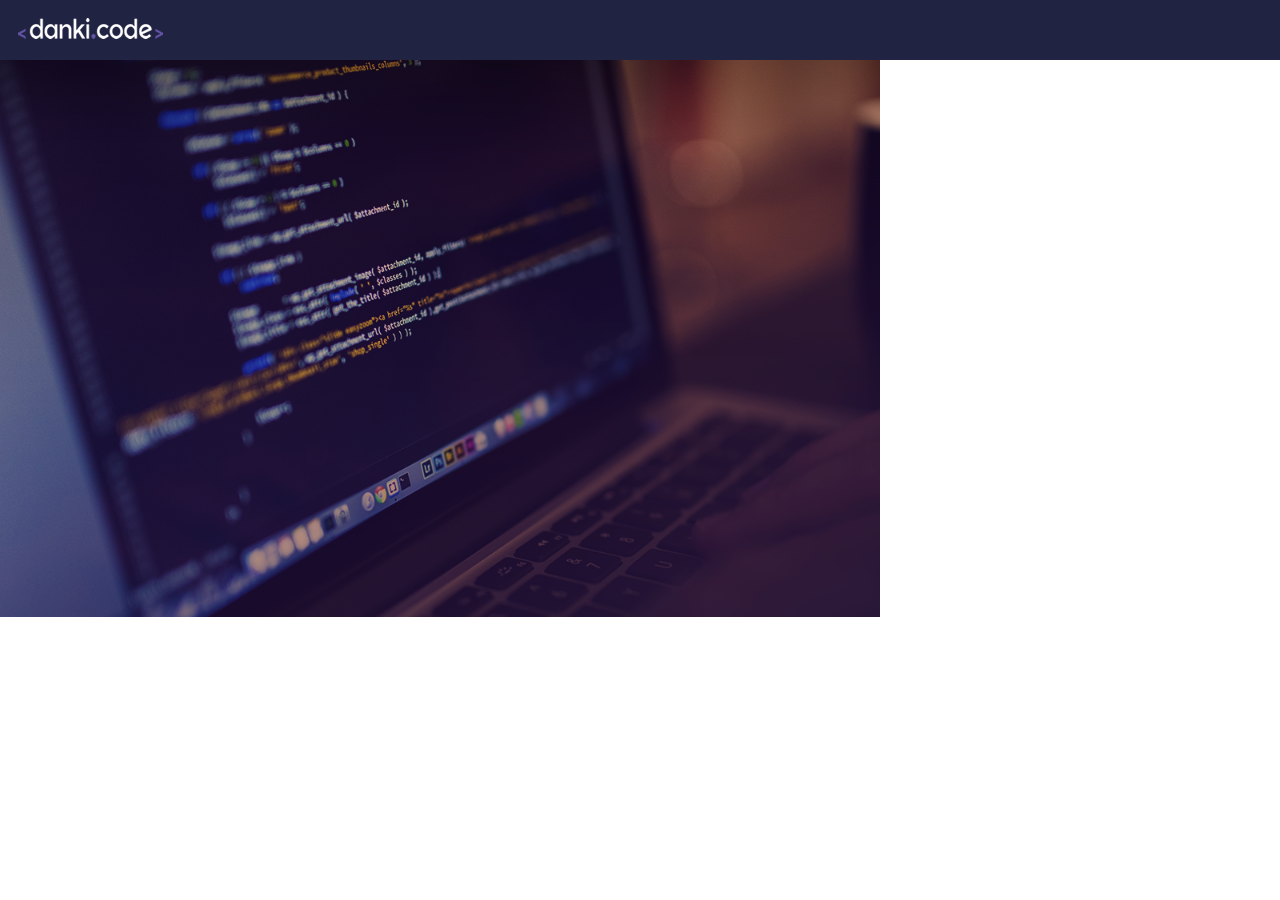
==== landing-pages/danki-code/index.html @ b5890f3c "alteração CSS" ====
<!DOCTYPE html>
<html lang="pt-BR">
<head>
    <meta charset="UTF-8">
    <meta http-equiv="X-UA-Compatible" content="IE=edge">
    <meta name="viewport" content="width=device-width, initial-scale=1.0">
    <link rel="stylesheet" href="css/style.css">
    <title>Danki Code</title>
</head>
<body>
    <header>
        <div class="center">
            <img src="img/logo.png" alt="Logomarca Danki Code">
        </div>
    </header>

    <div class="container-box">
        <div class="center">
            <div class="form">

            </div>
        </div>
    </div>
</body>
</html>
---- landing-pages/danki-code/css/style.css ----
* {
    margin: 0;
    padding: 0;
    box-sizing: border-box;
}

header {
    width: 100%;
    height: 60px;
    background-color: #212343;
}

.center {
    width: 1280px;
    height: 100%;
    margin: 0 auto;
}

header img {
    margin: 18px;
}

.container-box {
    width: 100%;
    height: 557px;
    background-image: url('../img/header_bg.png');
    background-position: center;
    background-size: cover;
}

.form {
    width: 400px;
    background-color: #fff;
    height: 100%;
    float: right;
}
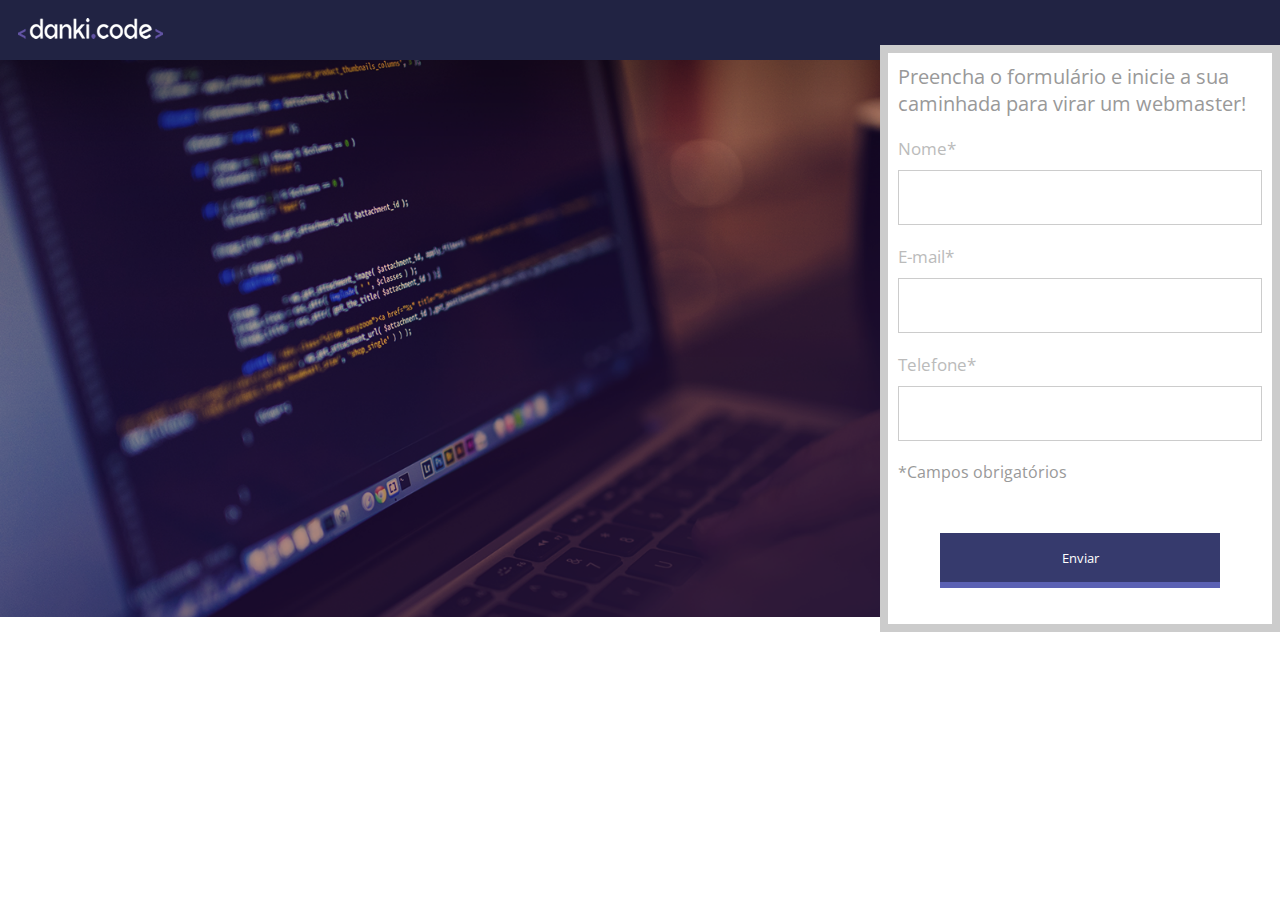
==== commit 049d7ce7: "criação de formulário e página js" ====
--- a/landing-pages/danki-code/index.html
+++ b/landing-pages/danki-code/index.html
@@ -1,12 +1,15 @@
 <!DOCTYPE html>
 <html lang="pt-BR">
+
 <head>
     <meta charset="UTF-8">
     <meta http-equiv="X-UA-Compatible" content="IE=edge">
     <meta name="viewport" content="width=device-width, initial-scale=1.0">
     <link rel="stylesheet" href="css/style.css">
+    <script type="text/javascript" src="js/script.js"></script>
     <title>Danki Code</title>
 </head>
+
 <body>
     <header>
         <div class="center">
@@ -17,9 +20,28 @@
     <div class="container-box">
         <div class="center">
             <div class="form">
-
+                <h2>Preencha o formulário e inicie a sua caminhada para virar um webmaster!</h2>
+                <form action="enviar" method="get" onsubmit="return validarFormulario();">
+                    <div class="input-container">
+                        <label for="nome">Nome*</label>
+                        <input type="text" name="nome" id="nome">
+                    </div>
+                    <div class="input-container">
+                        <label for="email">E-mail*</label>
+                        <input type="email" name="email" id="email">
+                    </div>
+                    <div class="input-container">
+                        <label for="telefone">Telefone*</label>
+                        <input type="tel" name="telefone" id="telefone">
+                    </div>
+                    <p>*Campos obrigatórios</p>
+                    <center>
+                        <input type="submit" value="Enviar" onclick="enviarFormulario();">
+                    </center>
+                </form>
             </div>
         </div>
     </div>
 </body>
+
 </html>--- a/landing-pages/danki-code/css/style.css
+++ b/landing-pages/danki-code/css/style.css
@@ -1,7 +1,10 @@
+@import url('https://fonts.googleapis.com/css2?family=Open+Sans&display=swap');
+
 * {
     margin: 0;
     padding: 0;
     box-sizing: border-box;
+    font-family: 'Open Sans', sans-serif;
 }
 
 header {
@@ -31,6 +34,69 @@
 .form {
     width: 400px;
     background-color: #fff;
-    height: 100%;
+    height: calc(100% + 30px);
+    position: relative;
+    top: -15px;
     float: right;
+    border: 8px solid #ccc;
+}
+
+.form h2 {
+    margin: 10px 10px 0 10px;
+    font-weight: normal;
+    font-size: 20px;
+    color: #999999;
+}
+
+.form .input-container {
+    padding: 0 10px;
+    margin-top: 20px;
+    font-size: 17px;
+    color: #bbbbbb;
+}
+
+.input-container label {
+    margin-bottom: 10px;
+    display: inline-block;
+    width: 100%;
+}
+
+.input-container input[type="text"],
+.input-container input[type="email"],
+.input-container input[type="tel"]{
+    width: 100%;
+    height: 55px;
+    padding: 20px;
+    border: 1px solid #ccc;
+}
+
+.input-container input[type="text"]:focus,
+.input-container input[type="email"]:focus,
+.input-container input[type="tel"]:focus{
+    background-color: #eeeeee;
+    outline: 0;
+}
+
+.form p {
+    margin: 20px 10px;
+    color: #999999;
+}
+
+.form input[type="submit"]{
+    margin-top: 30px;
+    width: 280px;
+    height: 55px;
+    background-color: #363a6d;
+    color: #fff;
+    border-bottom: 6px solid #5b61b3;
+    border-top: 0;
+    border-left: 0;
+    border-right: 0;
+}
+
+.form input[type="submit"]:hover{
+    cursor: pointer;
+    background-color: #5b61b3;
+    transition: 0.5s;
+    transform: translateY(-10px);
 }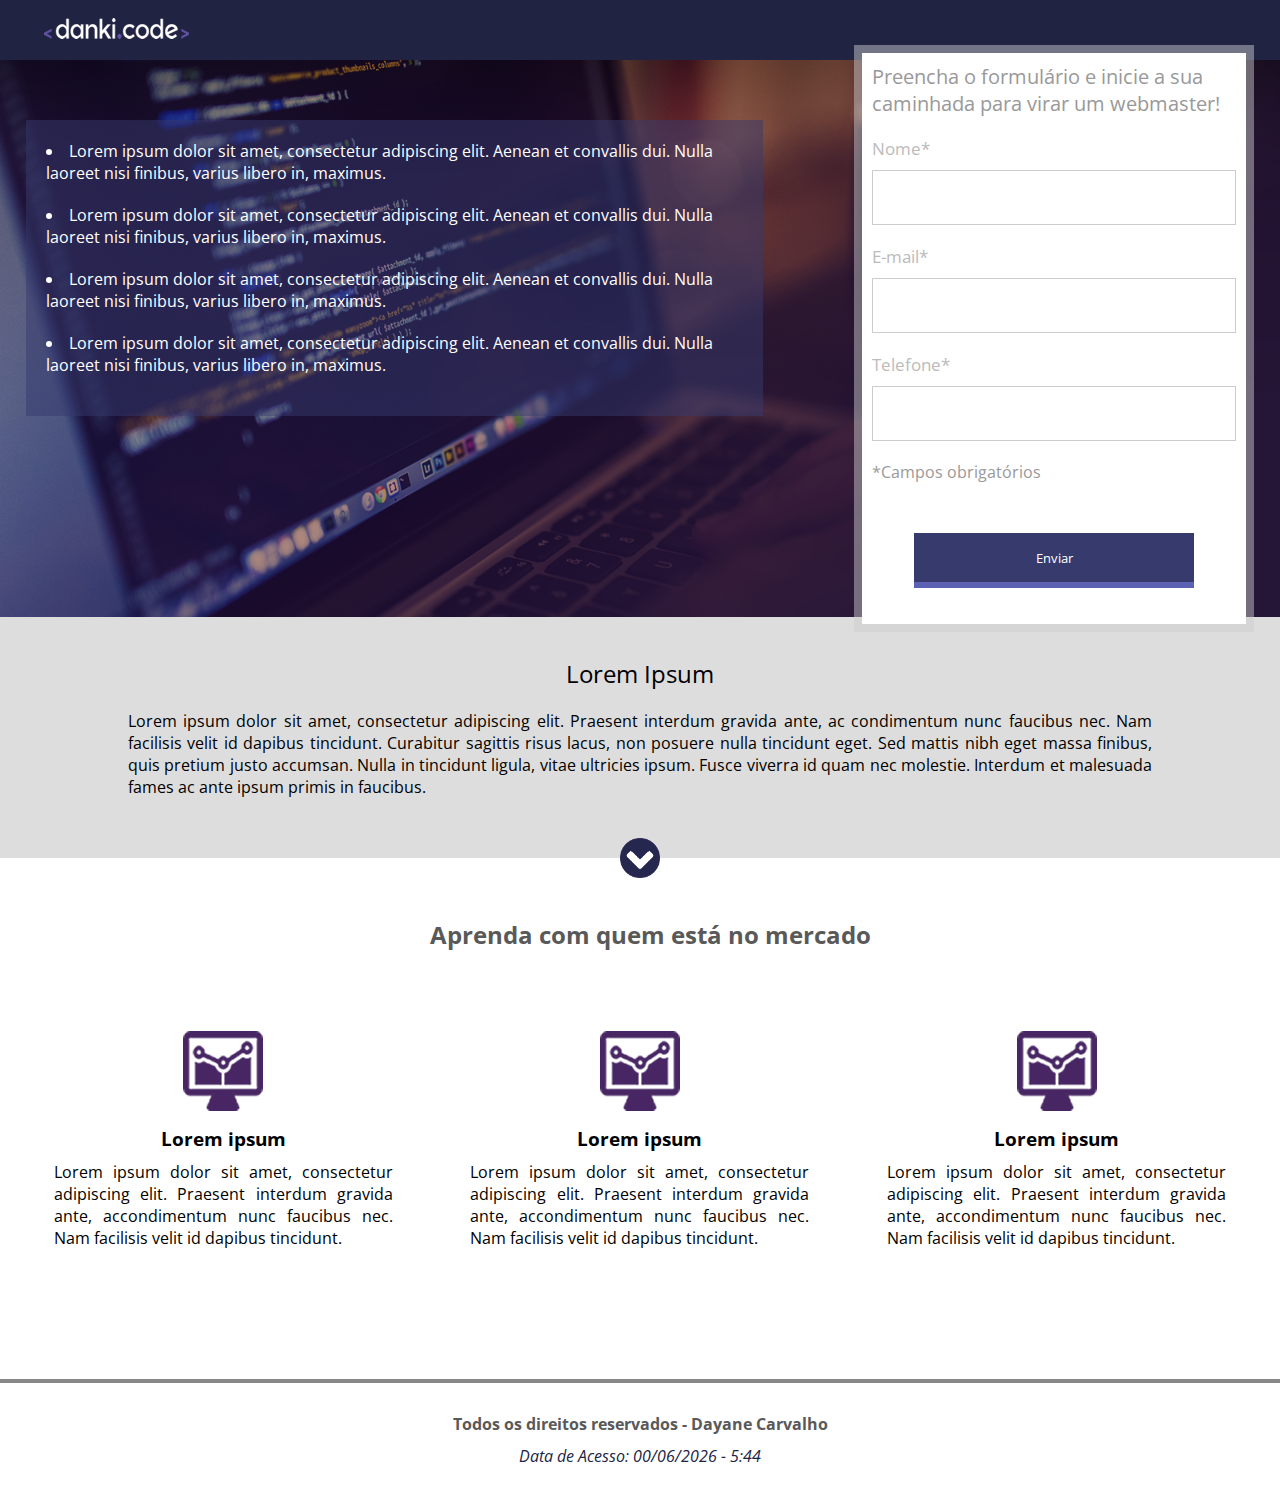
==== commit 7ed86353: "finalização do site" ====
--- a/landing-pages/danki-code/index.html
+++ b/landing-pages/danki-code/index.html
@@ -10,7 +10,7 @@
     <title>Danki Code</title>
 </head>
 
-<body>
+<body onload="exibirRodape()">
     <header>
         <div class="center">
             <img src="img/logo.png" alt="Logomarca Danki Code">
@@ -19,6 +19,19 @@
 
     <div class="container-box">
         <div class="center">
+            <div class="container-list">
+                <ul>
+                    <li>Lorem ipsum dolor sit amet, consectetur adipiscing elit. Aenean et convallis dui. Nulla laoreet
+                        nisi finibus, varius libero in, maximus.</li>
+                    <li>Lorem ipsum dolor sit amet, consectetur adipiscing elit. Aenean et convallis dui. Nulla laoreet
+                        nisi finibus, varius libero in, maximus.</li>
+                    <li>Lorem ipsum dolor sit amet, consectetur adipiscing elit. Aenean et convallis dui. Nulla laoreet
+                        nisi finibus, varius libero in, maximus.</li>
+                    <li>Lorem ipsum dolor sit amet, consectetur adipiscing elit. Aenean et convallis dui. Nulla laoreet
+                        nisi finibus, varius libero in, maximus.</li>
+                </ul>
+            </div>
+
             <div class="form">
                 <h2>Preencha o formulário e inicie a sua caminhada para virar um webmaster!</h2>
                 <form action="enviar" method="get" onsubmit="return validarFormulario();">
@@ -42,6 +55,45 @@
             </div>
         </div>
     </div>
+
+    <div class="container-text">
+        <div class="center">
+            <h2>Lorem Ipsum</h2>
+            <p>Lorem ipsum dolor sit amet, consectetur adipiscing elit. Praesent interdum gravida ante, ac condimentum
+                nunc faucibus nec. Nam facilisis velit id dapibus tincidunt. Curabitur sagittis risus lacus, non posuere
+                nulla tincidunt eget. Sed mattis nibh eget massa finibus, quis pretium justo accumsan. Nulla in
+                tincidunt ligula, vitae ultricies ipsum. Fusce viverra id quam nec molestie. Interdum et malesuada fames
+                ac ante ipsum primis in faucibus.</p>
+        </div>
+    </div>
+
+    <div class="arrow"></div>
+
+    <div class="container-topico">
+        <div class="center">
+            <h2>Aprenda com quem está no mercado</h2>
+            <div class="text-image">
+                <img src="img/icon.png" alt="Icone">
+                <h3>Lorem ipsum</h3>
+                <p>Lorem ipsum dolor sit amet, consectetur adipiscing elit. Praesent interdum gravida ante, accondimentum nunc faucibus nec. Nam facilisis velit id dapibus tincidunt. </p>
+            </div>
+            <div class="text-image">
+                <img src="img/icon.png" alt="Icone">
+                <h3>Lorem ipsum</h3>
+                <p>Lorem ipsum dolor sit amet, consectetur adipiscing elit. Praesent interdum gravida ante, accondimentum nunc faucibus nec. Nam facilisis velit id dapibus tincidunt. </p>
+            </div>
+            <div class="text-image">
+                <img src="img/icon.png" alt="Icone">
+                <h3>Lorem ipsum</h3>
+                <p>Lorem ipsum dolor sit amet, consectetur adipiscing elit. Praesent interdum gravida ante, accondimentum nunc faucibus nec. Nam facilisis velit id dapibus tincidunt. </p>
+            </div>
+        </div>
+    </div>
+
+    <footer>
+        <h4>Todos os direitos reservados - Dayane Carvalho</h4>
+        <span id="rodape-final"></span>
+    </footer>
 </body>
 
 </html>--- a/landing-pages/danki-code/css/style.css
+++ b/landing-pages/danki-code/css/style.css
@@ -10,11 +10,13 @@
 header {
     width: 100%;
     height: 60px;
+    padding: 0 2%;
     background-color: #212343;
 }
 
 .center {
-    width: 1280px;
+    max-width: 1280px;
+    width: 100%;
     height: 100%;
     margin: 0 auto;
 }
@@ -25,6 +27,7 @@
 
 .container-box {
     width: 100%;
+    padding: 0 2%;
     height: 557px;
     background-image: url('../img/header_bg.png');
     background-position: center;
@@ -34,11 +37,29 @@
 .form {
     width: 400px;
     background-color: #fff;
+    background-clip: padding-box;
     height: calc(100% + 30px);
     position: relative;
     top: -15px;
     float: right;
-    border: 8px solid #ccc;
+    border: 8px solid #cccccc7a;
+}
+
+.container-list {
+    margin-top: 60px;
+    width: 60%;
+    color: #fff;
+    float: left;
+    background-color: #363a6d80;
+}
+
+.container-list ul {
+    list-style-position: inside;
+    padding: 20px;
+}
+
+.container-list li {
+    margin-bottom: 20px
 }
 
 .form h2 {
@@ -99,4 +120,118 @@
     background-color: #5b61b3;
     transition: 0.5s;
     transform: translateY(-10px);
+}
+
+.container-text {
+    padding: 40px 0 60px 0;
+    background-color: #dddddd;
+    text-align: center;
+}
+
+.container-text h2 {
+    font-weight: normal;
+    margin-bottom: 20px;
+}
+
+.container-text p {
+    width: 80%;
+    display: inline-block;
+    text-align: justify;
+}
+
+.arrow {
+    width: 40px;
+    height: 40px;
+    background-image: url('../img/arrow.png');
+    background-size: 100% 100%;
+    position: relative;
+    top: -20px;
+    left: 50%;
+    margin-left: -20px;
+}
+
+.container-topico {
+    margin: 20px 15px;
+}
+
+.container-topico h2 {
+    margin: 20px -20px 60px 0;
+    text-align: center;
+    color: #595959;
+}
+
+.text-image {
+    margin-bottom: 100px;
+    float: left;
+    width: 33.333%;
+    display: inline-block;
+    text-align: center;
+    padding: 20px;
+}
+
+.text-image h3 {
+    margin: 10px 0;
+}
+
+.text-image p {
+    margin: 10px auto;
+    width: 90%;
+    text-align: justify;
+}
+
+.text-image:hover{
+    background-color: #eeeeee;
+    transition-duration: 0.5s;
+}
+
+footer {
+    clear: both;
+    padding: 30px 0;
+    border-top: 4px solid #888888;
+    text-align: center;
+    color: #595959;
+}
+
+footer h4 {
+    margin-bottom: 10px;
+}
+
+span#rodape-final{
+    color: #212343;
+    font-style: italic;
+}
+
+@media screen and (max-width: 1060px) {
+    body {
+        overflow-x: hidden;
+    }
+
+    header {
+        height: auto;
+        width: 100%;
+        padding: 10px 0;
+        text-align: center;
+    }
+
+    .container-list {
+        width: 100%;
+        display: block;
+        margin-bottom: 40px;
+    }
+
+    .form {
+        width: 100%;
+        height: calc(100% + 30px);
+        position: relative;
+        top: -15px;
+    }
+
+    .text-image {
+        width: 100%;
+        margin-bottom: 0px;
+    }
+
+    .text-image:last-child{
+        margin-bottom: 10px;
+    }
 }